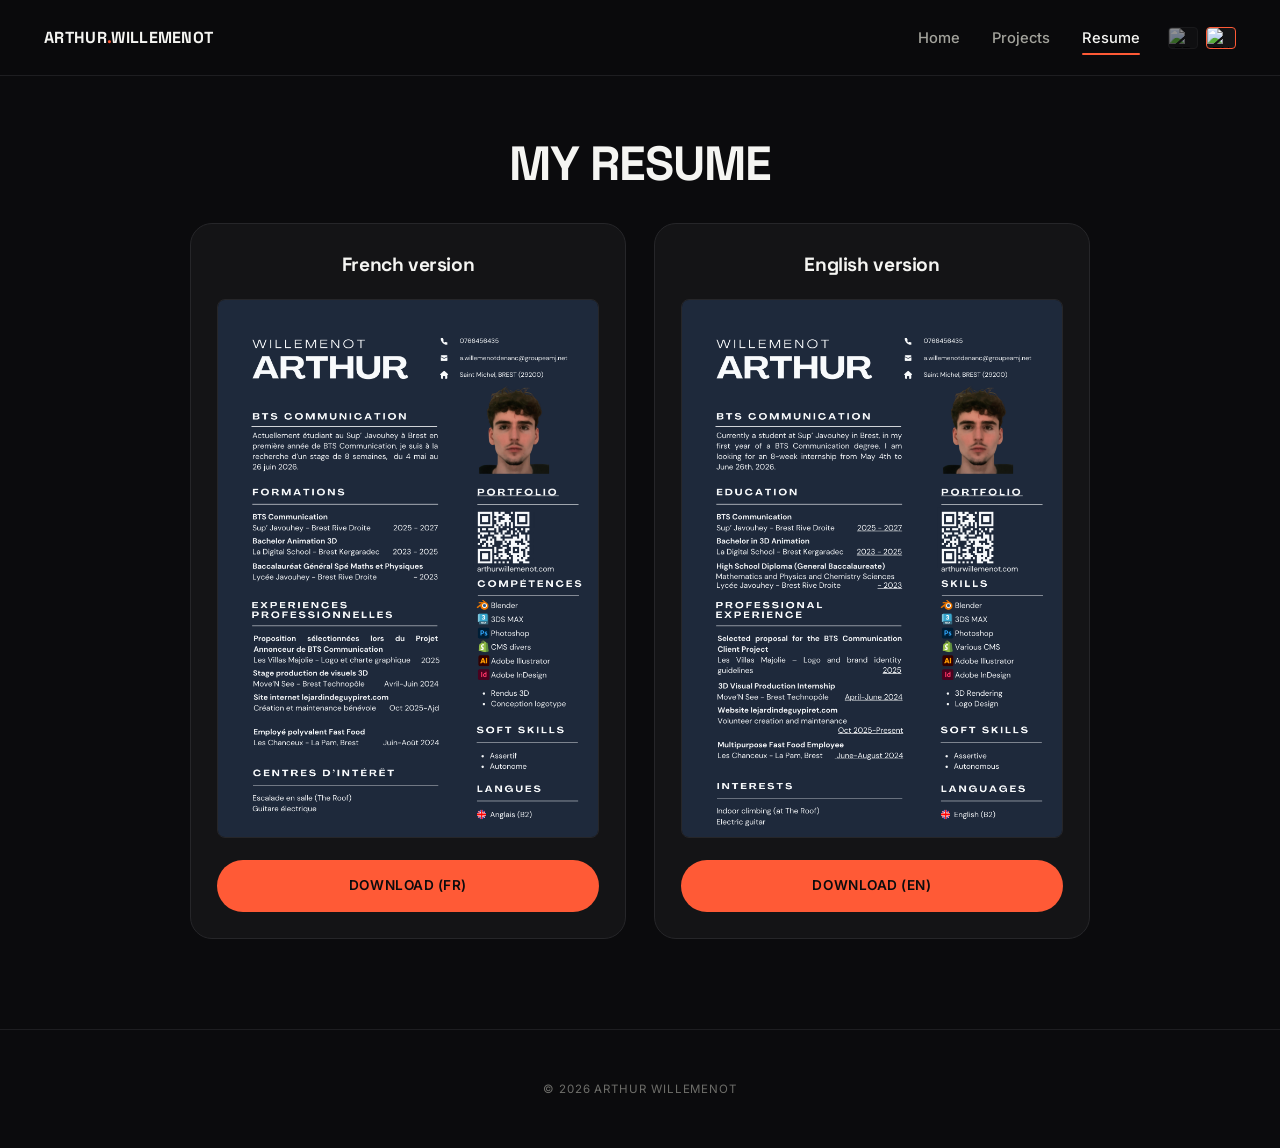
==== cv.html @ 94a475f1 "Rebuild site: new design system, fixed responsiveness, add UNI-XP project Full redesign of the portf" ====
<!DOCTYPE html>
<html lang="fr">
<head>
  <meta charset="UTF-8">
  <meta name="viewport" content="width=device-width, initial-scale=1.0">
  <title>CV — Arthur Willemenot</title>
  <link rel="preconnect" href="https://fonts.googleapis.com">
  <link rel="preconnect" href="https://fonts.gstatic.com" crossorigin>
  <link href="https://fonts.googleapis.com/css2?family=Inter:wght@400;500;600;700&family=Space+Grotesk:wght@500;700&display=swap" rel="stylesheet">
  <link rel="stylesheet" href="assets/css/style.css">
</head>
<body>

  <header class="site-header">
    <div class="container">
      <a href="index.html" class="logo">ARTHUR<span>.</span>WILLEMENOT</a>
      <div class="nav-right">
        <nav class="main-nav">
          <ul>
            <li><a href="index.html" data-key="nav_home">Accueil</a></li>
            <li><a href="index.html#mes-projets" data-key="nav_projects">Projets</a></li>
            <li><a href="cv.html" data-key="nav_cv" class="is-active">Mon CV</a></li>
          </ul>
        </nav>
        <div class="lang-switcher">
          <button class="lang-btn" data-lang="fr" aria-label="Français"><img src="https://flagcdn.com/w40/fr.png" alt="FR"></button>
          <button class="lang-btn" data-lang="en" aria-label="English"><img src="https://flagcdn.com/w40/gb.png" alt="EN"></button>
        </div>
        <button class="menu-toggle" aria-expanded="false" aria-label="Menu">
          <span></span><span></span><span></span>
        </button>
      </div>
    </div>
  </header>
  <div class="nav-scrim"></div>

  <section class="cv-hero">
    <div class="container">
      <h1 data-key="cv_title">Mon Curriculum Vitae</h1>
    </div>
  </section>

  <section class="cv-cards">
    <div class="cv-card">
      <h2 data-key="cv_fr_label">Version française</h2>
      <div class="cv-preview">
        <img src="assets/img/cv/cv-fr.png" alt="Aperçu du CV en français">
      </div>
      <a href="assets/docs/cv-fr.pdf" download class="btn btn-primary">
        <span data-key="cv_dl_fr">Télécharger (FR)</span>
      </a>
    </div>

    <div class="cv-card">
      <h2 data-key="cv_en_label">English version</h2>
      <div class="cv-preview">
        <img src="assets/img/cv/cv-en.png" alt="CV preview in English">
      </div>
      <a href="assets/docs/cv-en.pdf" download class="btn btn-primary">
        <span data-key="cv_dl_en">Download (EN)</span>
      </a>
    </div>
  </section>

  <footer class="site-footer">
    <div class="container">
      <p data-key="footer_text">© 2026 Arthur Willemenot</p>
    </div>
  </footer>

  <script src="assets/js/main.js"></script>
</body>
</html>
---- assets/css/style.css ----
/* ==========================================================================
   Arthur Willemenot — Portfolio
   Design system: dark, editorial, warm accent. Mobile-first.
   ========================================================================== */

:root {
  --bg: #0b0b0d;
  --surface: #141416;
  --surface-2: #1c1c1f;
  --border: #262629;
  --border-soft: #1e1e21;

  --text: #f5f5f2;
  --text-muted: #a3a39c;
  --text-dim: #6e6e6a;

  --accent: #ff5a36;
  --accent-soft: rgba(255, 90, 54, 0.12);
  --accent-border: rgba(255, 90, 54, 0.35);
  --accent-2: #ffd166;

  --radius-sm: 8px;
  --radius-md: 14px;
  --radius-lg: 22px;

  --container: 1240px;
  --header-h: 76px;

  --ease: cubic-bezier(0.16, 1, 0.3, 1);
}

/* --- Reset --- */
* { margin: 0; padding: 0; box-sizing: border-box; }

html {
  scroll-behavior: smooth;
}

body {
  background-color: var(--bg);
  color: var(--text);
  font-family: 'Inter', -apple-system, BlinkMacSystemFont, sans-serif;
  font-size: 16px;
  line-height: 1.6;
  -webkit-font-smoothing: antialiased;
  overflow-x: hidden;
}

img, video { max-width: 100%; display: block; }

a { color: inherit; text-decoration: none; }

ul { list-style: none; }

h1, h2, h3, h4 {
  font-family: 'Space Grotesk', 'Inter', sans-serif;
  font-weight: 700;
  letter-spacing: -0.02em;
}

p { color: var(--text-muted); }

.highlight { color: var(--accent); font-weight: 600; }

::selection { background: var(--accent); color: #0b0b0d; }

::-webkit-scrollbar { width: 10px; }
::-webkit-scrollbar-track { background: var(--bg); }
::-webkit-scrollbar-thumb { background: var(--border); border-radius: 10px; border: 2px solid var(--bg); }
::-webkit-scrollbar-thumb:hover { background: var(--accent); }

.container {
  max-width: var(--container);
  margin: 0 auto;
  padding: 0 24px;
}

.visually-hidden {
  position: absolute;
  width: 1px; height: 1px;
  overflow: hidden;
  clip: rect(0 0 0 0);
  white-space: nowrap;
}

/* ==========================================================================
   Header / Nav
   ========================================================================== */

.site-header {
  position: fixed;
  top: 0; left: 0; right: 0;
  z-index: 200;
  height: var(--header-h);
  display: flex;
  align-items: center;
  background: rgba(11, 11, 13, 0.7);
  backdrop-filter: blur(14px);
  -webkit-backdrop-filter: blur(14px);
  border-bottom: 1px solid var(--border-soft);
}

.site-header .container {
  display: flex;
  align-items: center;
  justify-content: space-between;
  width: 100%;
}

.logo {
  font-family: 'Space Grotesk', sans-serif;
  font-weight: 700;
  font-size: 1rem;
  letter-spacing: 0.02em;
  white-space: nowrap;
}

.logo span { color: var(--accent); }

.nav-right {
  display: flex;
  align-items: center;
  gap: 28px;
}

.main-nav ul {
  display: flex;
  gap: 32px;
}

.main-nav a {
  font-size: 0.92rem;
  font-weight: 500;
  color: var(--text-muted);
  position: relative;
  padding: 4px 0;
  transition: color 0.25s var(--ease);
}

.main-nav a:hover,
.main-nav a.is-active { color: var(--text); }

.main-nav a.is-active::after {
  content: '';
  position: absolute;
  left: 0; right: 0; bottom: -4px;
  height: 2px;
  background: var(--accent);
  border-radius: 2px;
}

.lang-switcher {
  display: flex;
  gap: 8px;
}

.lang-btn {
  width: 30px; height: 22px;
  border-radius: 4px;
  overflow: hidden;
  border: 1.5px solid var(--border);
  background: var(--surface);
  cursor: pointer;
  padding: 0;
  opacity: 0.55;
  transition: all 0.25s var(--ease);
}

.lang-btn img { width: 100%; height: 100%; object-fit: cover; }

.lang-btn:hover { opacity: 0.85; }
.lang-btn.active { opacity: 1; border-color: var(--accent); }

.menu-toggle {
  display: none;
  flex-direction: column;
  justify-content: center;
  gap: 5px;
  width: 32px; height: 32px;
  background: none;
  border: none;
  cursor: pointer;
  z-index: 210;
}

.menu-toggle span {
  display: block;
  width: 100%;
  height: 2px;
  background: var(--text);
  border-radius: 2px;
  transition: transform 0.3s var(--ease), opacity 0.3s var(--ease);
}

.menu-toggle[aria-expanded="true"] span:nth-child(1) { transform: translateY(7px) rotate(45deg); }
.menu-toggle[aria-expanded="true"] span:nth-child(2) { opacity: 0; }
.menu-toggle[aria-expanded="true"] span:nth-child(3) { transform: translateY(-7px) rotate(-45deg); }

@media (max-width: 860px) {
  .menu-toggle { display: flex; }

  .main-nav {
    position: fixed;
    top: 0; right: 0;
    height: 100vh;
    width: min(78vw, 320px);
    background: var(--surface);
    border-left: 1px solid var(--border);
    padding: calc(var(--header-h) + 20px) 32px 32px;
    transform: translateX(100%);
    transition: transform 0.35s var(--ease);
  }

  .main-nav.is-open { transform: translateX(0); }

  .main-nav ul {
    flex-direction: column;
    gap: 24px;
  }

  .main-nav a { font-size: 1.1rem; }

  .nav-scrim {
    position: fixed;
    inset: 0;
    background: rgba(0,0,0,0.5);
    opacity: 0;
    pointer-events: none;
    transition: opacity 0.3s var(--ease);
    z-index: 150;
  }

  .nav-scrim.is-open { opacity: 1; pointer-events: auto; }
}

/* ==========================================================================
   Hero
   ========================================================================== */

.hero {
  min-height: 100svh;
  display: flex;
  flex-direction: column;
  justify-content: center;
  padding: calc(var(--header-h) + 40px) 0 60px;
}

.eyebrow {
  display: inline-flex;
  align-items: center;
  gap: 8px;
  font-size: 0.72rem;
  letter-spacing: 0.12em;
  text-transform: uppercase;
  color: var(--text-muted);
  background: var(--surface);
  border: 1px solid var(--border);
  padding: 7px 14px;
  border-radius: 40px;
  margin-bottom: 28px;
  width: fit-content;
}

.eyebrow .dot {
  width: 6px; height: 6px;
  border-radius: 50%;
  background: var(--accent);
  box-shadow: 0 0 0 3px var(--accent-soft);
}

.hero h1 {
  font-size: clamp(2.8rem, 9vw, 6.5rem);
  line-height: 0.95;
  text-transform: uppercase;
  margin-bottom: 1.5rem;
}

.hero h1 .highlight { color: var(--accent); }

.hero-desc {
  font-size: clamp(1rem, 1.6vw, 1.2rem);
  color: var(--text-muted);
  max-width: 620px;
  margin-bottom: 2.2rem;
}

.hero-actions {
  display: flex;
  flex-wrap: wrap;
  gap: 14px;
}

/* ==========================================================================
   Buttons
   ========================================================================== */

.btn {
  display: inline-flex;
  align-items: center;
  gap: 10px;
  padding: 14px 26px;
  border-radius: 40px;
  font-size: 0.85rem;
  font-weight: 600;
  text-transform: uppercase;
  letter-spacing: 0.04em;
  transition: all 0.3s var(--ease);
  border: 1px solid transparent;
  cursor: pointer;
}

.btn-primary {
  background: var(--accent);
  color: #0b0b0d;
}

.btn-primary:hover {
  transform: translateY(-3px);
  box-shadow: 0 14px 30px rgba(255, 90, 54, 0.3);
}

.btn-ghost {
  background: transparent;
  border-color: var(--border);
  color: var(--text);
}

.btn-ghost:hover {
  border-color: var(--accent);
  color: var(--accent);
  transform: translateY(-3px);
}

/* ==========================================================================
   Section titles
   ========================================================================== */

.section {
  padding: 90px 0;
}

.section-head {
  display: flex;
  align-items: baseline;
  justify-content: space-between;
  gap: 20px;
  margin-bottom: 48px;
  flex-wrap: wrap;
}

.section-title {
  font-size: clamp(1.7rem, 3.2vw, 2.4rem);
  border-left: 4px solid var(--accent);
  padding-left: 18px;
}

.section-sub {
  color: var(--text-dim);
  font-size: 0.9rem;
  max-width: 420px;
}

/* ==========================================================================
   Projects grid (home)
   ========================================================================== */

.projects-grid {
  display: grid;
  grid-template-columns: repeat(12, 1fr);
  gap: 24px;
}

.project-card {
  grid-column: span 12;
  position: relative;
  border-radius: var(--radius-lg);
  overflow: hidden;
  border: 1px solid var(--border);
  background: var(--surface);
  display: flex;
  flex-direction: column;
  transition: transform 0.45s var(--ease), border-color 0.45s var(--ease);
}

@media (min-width: 640px) {
  .project-card { grid-column: span 6; }
  .project-card.is-featured { grid-column: span 12; }
}

@media (min-width: 1000px) {
  .project-card { grid-column: span 4; }
  .project-card.is-featured { grid-column: span 12; }
}

.project-card:hover {
  transform: translateY(-8px);
  border-color: var(--accent-border);
}

.project-card .card-media {
  position: relative;
  height: 220px;
  background-size: cover;
  background-position: center;
  overflow: hidden;
}

.project-card.is-featured .card-media { height: 340px; }

.project-card .card-media::after {
  content: '';
  position: absolute;
  inset: 0;
  background: linear-gradient(180deg, rgba(11,11,13,0) 30%, rgba(11,11,13,0.92) 100%);
}

.project-card .card-media img {
  width: 100%; height: 100%;
  object-fit: cover;
  transition: transform 0.6s var(--ease);
}

.project-card:hover .card-media img { transform: scale(1.06); }

.card-status {
  position: absolute;
  top: 16px; left: 16px;
  z-index: 2;
  font-size: 0.68rem;
  font-weight: 700;
  text-transform: uppercase;
  letter-spacing: 0.08em;
  padding: 6px 12px;
  border-radius: 30px;
  background: rgba(11, 11, 13, 0.65);
  backdrop-filter: blur(6px);
  border: 1px solid rgba(255,255,255,0.12);
}

.card-status.is-new { background: var(--accent); color: #0b0b0d; border-color: transparent; }

.card-body {
  padding: 26px;
  display: flex;
  flex-direction: column;
  gap: 12px;
  flex: 1;
}

.card-title {
  font-size: 1.25rem;
}

.project-card.is-featured .card-title { font-size: 1.7rem; }

.card-desc {
  font-size: 0.92rem;
  color: var(--text-muted);
  flex: 1;
}

.card-tags {
  display: flex;
  flex-wrap: wrap;
  gap: 8px;
  margin-top: auto;
}

.card-tags span {
  font-size: 0.7rem;
  font-weight: 600;
  text-transform: uppercase;
  letter-spacing: 0.04em;
  color: var(--accent);
  background: var(--accent-soft);
  border: 1px solid var(--accent-border);
  padding: 5px 11px;
  border-radius: 30px;
}

/* ==========================================================================
   Skills strip (home)
   ========================================================================== */

.skills-strip {
  display: grid;
  grid-template-columns: repeat(2, 1fr);
  gap: 16px;
}

@media (min-width: 700px) {
  .skills-strip { grid-template-columns: repeat(4, 1fr); }
}

.skill-tile {
  border: 1px solid var(--border);
  background: var(--surface);
  border-radius: var(--radius-md);
  padding: 22px;
}

.skill-tile h4 {
  font-size: 0.95rem;
  margin-bottom: 8px;
}

.skill-tile p {
  font-size: 0.82rem;
  color: var(--text-dim);
}

/* ==========================================================================
   Footer
   ========================================================================== */

.site-footer {
  border-top: 1px solid var(--border-soft);
  padding: 50px 0;
  text-align: center;
}

.site-footer p {
  font-size: 0.72rem;
  letter-spacing: 0.08em;
  text-transform: uppercase;
  color: var(--text-dim);
}

/* ==========================================================================
   Project detail pages
   ========================================================================== */

.back-link {
  display: inline-flex;
  align-items: center;
  gap: 8px;
  font-size: 0.85rem;
  font-weight: 600;
  color: var(--text-muted);
  margin-bottom: 20px;
  transition: color 0.25s var(--ease);
}

.back-link:hover { color: var(--accent); }

.project-hero {
  position: relative;
  min-height: 56vh;
  display: flex;
  flex-direction: column;
  justify-content: flex-end;
  padding: calc(var(--header-h) + 40px) 0 60px;
  overflow: hidden;
}

.project-hero-bg {
  position: absolute;
  inset: 0;
  background-size: cover;
  background-position: center;
  z-index: -2;
}

.project-hero-bg::after {
  content: '';
  position: absolute;
  inset: 0;
  background: linear-gradient(180deg, rgba(11,11,13,0.55) 0%, rgba(11,11,13,0.92) 100%);
  backdrop-filter: blur(2px);
}

.project-hero .container { position: relative; z-index: 2; }

.project-hero h1 {
  font-size: clamp(2.4rem, 7vw, 4.6rem);
  text-transform: uppercase;
  line-height: 0.95;
  margin-bottom: 18px;
}

.project-meta {
  display: flex;
  flex-wrap: wrap;
  gap: 10px;
}

.project-meta span {
  font-size: 0.72rem;
  font-weight: 700;
  text-transform: uppercase;
  letter-spacing: 0.06em;
  padding: 7px 14px;
  border-radius: 30px;
  background: rgba(255, 90, 54, 0.15);
  border: 1px solid var(--accent-border);
  color: var(--accent-2);
}

.report-cta {
  margin-top: 28px;
}

/* content grid */

.detail-grid {
  display: grid;
  grid-template-columns: 1fr;
  gap: 40px;
  align-items: center;
  padding: 56px 0;
  border-bottom: 1px solid var(--border-soft);
}

.detail-grid:last-of-type { border-bottom: none; }

@media (min-width: 900px) {
  .detail-grid { grid-template-columns: 1fr 1fr; gap: 70px; }
  .detail-grid.reverse .detail-text { order: 2; }
  .detail-grid.reverse .detail-media { order: 1; }
}

.detail-text .kicker {
  display: block;
  font-size: 0.75rem;
  font-weight: 700;
  text-transform: uppercase;
  letter-spacing: 0.1em;
  color: var(--accent);
  margin-bottom: 10px;
}

.detail-text h2 {
  font-size: clamp(1.5rem, 3vw, 2.1rem);
  margin-bottom: 18px;
  color: var(--text);
}

.detail-text p, .detail-text li {
  font-size: 1.02rem;
  color: var(--text-muted);
  margin-bottom: 14px;
}

.detail-text ul { margin-bottom: 14px; }
.detail-text li { position: relative; padding-left: 22px; }
.detail-text li::before {
  content: '';
  position: absolute;
  left: 0; top: 10px;
  width: 6px; height: 6px;
  border-radius: 50%;
  background: var(--accent);
}

.detail-conclusion {
  margin-top: 8px;
  padding-top: 16px;
  border-top: 1px solid var(--border-soft);
  font-size: 0.9rem;
  color: var(--text-dim);
  font-style: italic;
}

.detail-media img,
.detail-media video {
  width: 100%;
  border-radius: var(--radius-md);
  border: 1px solid var(--border);
}

.media-frame {
  background: var(--surface);
  border: 1px solid var(--border);
  border-radius: var(--radius-md);
  padding: 20px;
}

.media-frame.tight { padding: 0; overflow: hidden; }

/* --- carousel --- */

.carousel {
  position: relative;
}

.carousel-track {
  display: flex;
  overflow-x: auto;
  scroll-snap-type: x mandatory;
  scroll-behavior: smooth;
  scrollbar-width: none;
  border-radius: var(--radius-md);
}

.carousel-track::-webkit-scrollbar { display: none; }

.carousel-slide {
  flex: 0 0 100%;
  scroll-snap-align: center;
  position: relative;
}

.carousel-slide img { border-radius: var(--radius-md); border: 1px solid var(--border); }

.carousel-badge {
  position: absolute;
  top: 16px; left: 16px;
  background: rgba(11,11,13,0.75);
  backdrop-filter: blur(6px);
  color: var(--text);
  padding: 6px 14px;
  border-radius: 30px;
  font-size: 0.72rem;
  font-weight: 700;
  text-transform: uppercase;
  letter-spacing: 0.06em;
  border: 1px solid rgba(255,255,255,0.15);
  z-index: 3;
}

.carousel-arrow {
  position: absolute;
  top: 50%;
  transform: translateY(-50%);
  width: 40px; height: 40px;
  border-radius: 50%;
  background: rgba(20,20,22,0.8);
  border: 1px solid var(--border);
  color: var(--text);
  display: flex;
  align-items: center;
  justify-content: center;
  font-size: 1.3rem;
  cursor: pointer;
  z-index: 4;
  backdrop-filter: blur(8px);
  transition: all 0.25s var(--ease);
}

.carousel-arrow:hover { background: var(--accent); border-color: var(--accent); color: #0b0b0d; }
.carousel-arrow.prev { left: -14px; }
.carousel-arrow.next { right: -14px; }

@media (max-width: 640px) {
  .carousel-arrow.prev { left: 6px; }
  .carousel-arrow.next { right: 6px; }
}

.carousel-dots {
  display: flex;
  justify-content: center;
  gap: 8px;
  margin-top: 16px;
}

.carousel-dots button {
  width: 7px; height: 7px;
  border-radius: 50%;
  background: var(--border);
  border: none;
  padding: 0;
  cursor: pointer;
  transition: background 0.25s var(--ease), transform 0.25s var(--ease);
}

.carousel-dots button.is-active { background: var(--accent); transform: scale(1.3); }

/* --- gallery grid (simple, non-carousel) --- */

.gallery-grid {
  display: grid;
  grid-template-columns: 1fr;
  gap: 16px;
}

@media (min-width: 700px) {
  .gallery-grid.cols-2 { grid-template-columns: 1fr 1fr; }
  .gallery-grid.cols-3 { grid-template-columns: repeat(3, 1fr); }
}

.gallery-grid img {
  border-radius: var(--radius-md);
  border: 1px solid var(--border);
  width: 100%;
  height: 100%;
  object-fit: cover;
}

.gallery-caption {
  font-size: 0.8rem;
  color: var(--text-dim);
  margin-top: 10px;
  text-align: center;
}

/* --- KPI stat row --- */

.stats-row {
  display: grid;
  grid-template-columns: repeat(2, 1fr);
  gap: 16px;
  margin: 20px 0 40px;
}

@media (min-width: 700px) {
  .stats-row { grid-template-columns: repeat(4, 1fr); }
}

.stat-tile {
  background: var(--surface);
  border: 1px solid var(--border);
  border-radius: var(--radius-md);
  padding: 22px 20px;
  text-align: left;
}

.stat-tile .stat-value {
  font-family: 'Space Grotesk', sans-serif;
  font-size: clamp(1.6rem, 3vw, 2.1rem);
  font-weight: 700;
  color: var(--accent);
  line-height: 1;
  margin-bottom: 8px;
}

.stat-tile .stat-label {
  font-size: 0.78rem;
  color: var(--text-muted);
  line-height: 1.35;
}

/* --- PDF / download block --- */

.doc-card {
  display: flex;
  align-items: center;
  gap: 18px;
  background: var(--surface);
  border: 1px solid var(--border);
  border-radius: var(--radius-md);
  padding: 22px;
}

.doc-card .doc-icon {
  width: 46px; height: 46px;
  flex-shrink: 0;
  border-radius: 10px;
  background: var(--accent-soft);
  border: 1px solid var(--accent-border);
  display: flex;
  align-items: center;
  justify-content: center;
  font-size: 1.3rem;
}

.doc-card .doc-info { flex: 1; }
.doc-card .doc-title { font-size: 0.98rem; font-weight: 600; color: var(--text); margin-bottom: 3px; }
.doc-card .doc-sub { font-size: 0.8rem; color: var(--text-dim); }

.pdf-embed {
  display: none;
}

@media (min-width: 900px) {
  .pdf-embed {
    display: block;
    margin-top: 16px;
    border-radius: var(--radius-md);
    overflow: hidden;
    border: 1px solid var(--border);
  }
  .pdf-embed iframe { width: 100%; height: 480px; border: none; display: block; }
}

/* --- bilan / summary --- */

.bilan {
  max-width: 760px;
  margin: 20px auto 0;
  text-align: center;
  padding-top: 56px;
  border-top: 1px solid var(--border-soft);
}

.bilan h2 {
  font-size: 1.7rem;
  text-transform: uppercase;
  margin-bottom: 18px;
}

.bilan p {
  font-size: 1.05rem;
  color: var(--text-muted);
  line-height: 1.8;
}

/* --- project nav (prev/next) --- */

.project-pager {
  display: grid;
  grid-template-columns: 1fr;
  gap: 16px;
  margin-top: 70px;
  padding-top: 40px;
  border-top: 1px solid var(--border-soft);
}

@media (min-width: 700px) {
  .project-pager { grid-template-columns: 1fr 1fr; }
}

.pager-link {
  border: 1px solid var(--border);
  background: var(--surface);
  border-radius: var(--radius-md);
  padding: 22px 24px;
  transition: all 0.3s var(--ease);
}

.pager-link:hover { border-color: var(--accent-border); transform: translateY(-4px); }

.pager-link .pager-dir {
  font-size: 0.7rem;
  text-transform: uppercase;
  letter-spacing: 0.08em;
  color: var(--text-dim);
  margin-bottom: 6px;
  display: block;
}

.pager-link.next { text-align: right; }

.pager-link .pager-title { font-size: 1.05rem; font-weight: 600; }

/* ==========================================================================
   CV page
   ========================================================================== */

.cv-hero {
  padding: calc(var(--header-h) + 50px) 0 20px;
  text-align: center;
}

.cv-hero h1 {
  font-size: clamp(2rem, 5vw, 3rem);
  text-transform: uppercase;
}

.cv-cards {
  display: grid;
  grid-template-columns: 1fr;
  gap: 28px;
  padding-bottom: 90px;
}

@media (min-width: 760px) {
  .cv-cards { grid-template-columns: 1fr 1fr; max-width: 900px; margin: 0 auto; }
}

.cv-card {
  background: var(--surface);
  border: 1px solid var(--border);
  border-radius: var(--radius-lg);
  padding: 26px;
  display: flex;
  flex-direction: column;
  align-items: center;
  text-align: center;
}

.cv-card h2 { font-size: 1.2rem; margin-bottom: 18px; }

.cv-preview {
  width: 100%;
  border-radius: var(--radius-sm);
  overflow: hidden;
  border: 1px solid var(--border);
  margin-bottom: 22px;
}

.cv-card .btn { width: 100%; justify-content: center; }
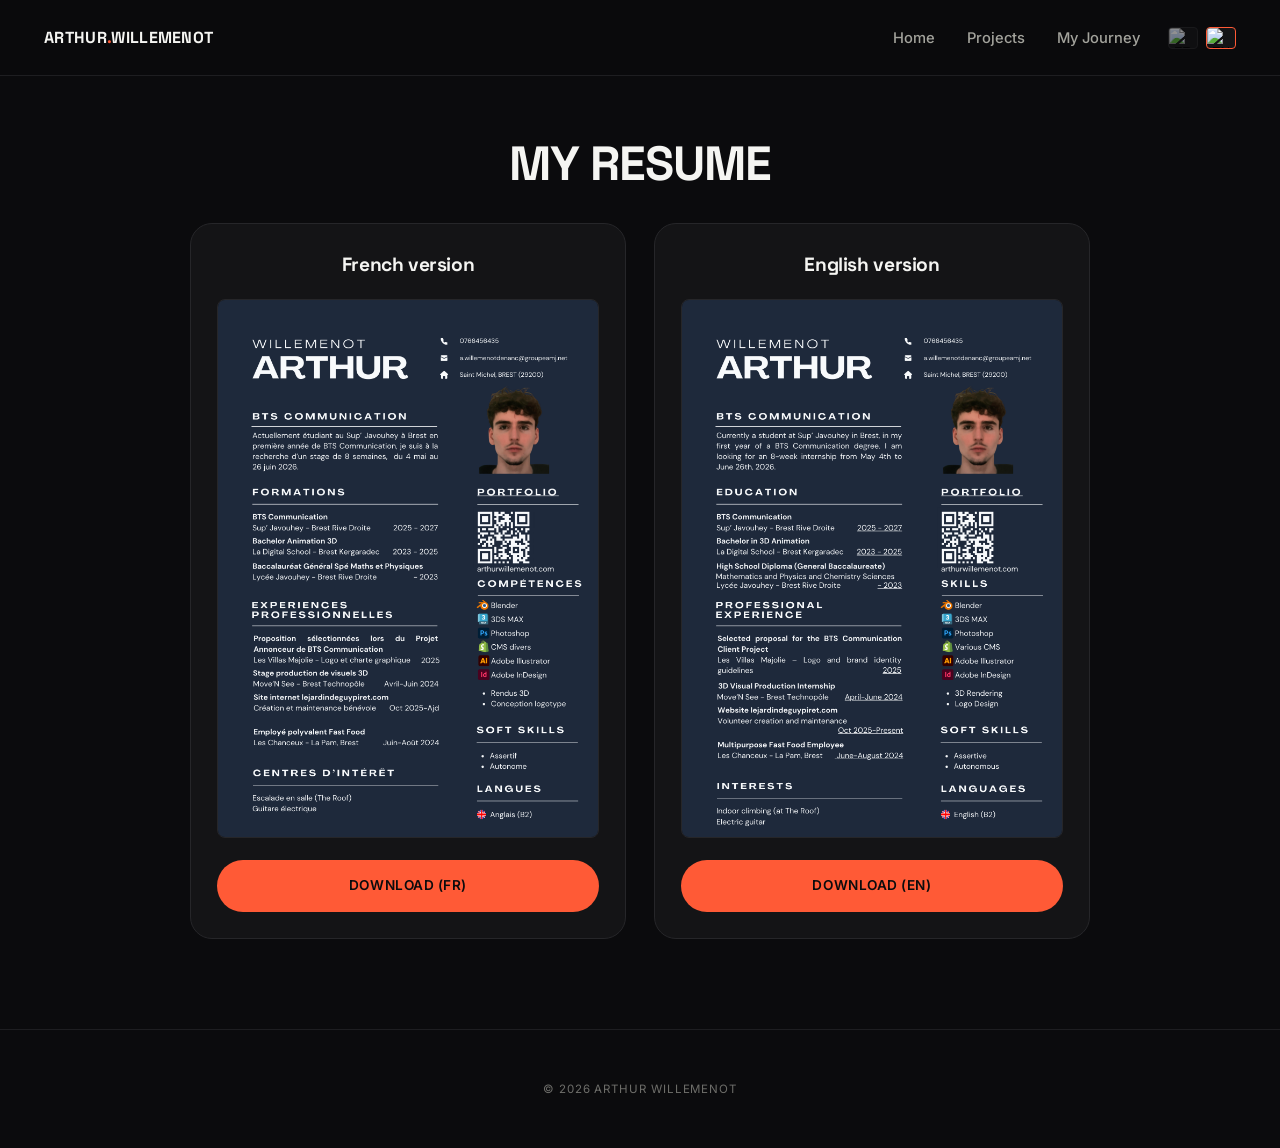
==== commit c9c81d11: "Replace "Mon CV" nav item with a "Mon Parcours" timeline page Adds parcours.html: a vertical timelin" ====
--- a/cv.html
+++ b/cv.html
@@ -19,7 +19,7 @@
           <ul>
             <li><a href="index.html" data-key="nav_home">Accueil</a></li>
             <li><a href="index.html#mes-projets" data-key="nav_projects">Projets</a></li>
-            <li><a href="cv.html" data-key="nav_cv" class="is-active">Mon CV</a></li>
+            <li><a href="parcours.html" data-key="nav_parcours">Mon Parcours</a></li>
           </ul>
         </nav>
         <div class="lang-switcher">
--- a/assets/css/style.css
+++ b/assets/css/style.css
@@ -489,7 +489,7 @@
 }
 
 @media (min-width: 700px) {
-  .skills-strip { grid-template-columns: repeat(4, 1fr); }
+  .skills-strip { grid-template-columns: repeat(auto-fit, minmax(220px, 1fr)); }
 }
 
 .skill-tile {
@@ -979,3 +979,134 @@
 }
 
 .cv-card .btn { width: 100%; justify-content: center; }
+
+/* ==========================================================================
+   Parcours (timeline)
+   ========================================================================== */
+
+.parcours-hero {
+  padding: calc(var(--header-h) + 50px) 0 20px;
+  max-width: 700px;
+}
+
+.parcours-hero h1 {
+  font-size: clamp(2rem, 5vw, 3rem);
+  text-transform: uppercase;
+  margin-bottom: 16px;
+}
+
+.parcours-hero p {
+  font-size: 1.05rem;
+  color: var(--text-muted);
+}
+
+.timeline {
+  position: relative;
+  max-width: 760px;
+  padding: 60px 0 40px 36px;
+}
+
+.timeline::before {
+  content: '';
+  position: absolute;
+  left: 7px;
+  top: 8px;
+  bottom: 8px;
+  width: 2px;
+  background: var(--border);
+}
+
+.timeline-item {
+  position: relative;
+  padding-bottom: 44px;
+}
+
+.timeline-item:last-child { padding-bottom: 0; }
+
+.timeline-dot {
+  position: absolute;
+  left: -36px;
+  top: 6px;
+  width: 14px;
+  height: 14px;
+  border-radius: 50%;
+  background: var(--bg);
+  border: 2px solid var(--border);
+  z-index: 2;
+}
+
+.timeline-item.is-highlight .timeline-dot {
+  background: var(--accent);
+  border-color: var(--accent);
+}
+
+.timeline-item.is-now .timeline-dot {
+  background: var(--bg);
+  border-color: var(--accent);
+  box-shadow: 0 0 0 4px var(--accent-soft);
+}
+
+.timeline-date {
+  font-size: 0.72rem;
+  font-weight: 700;
+  text-transform: uppercase;
+  letter-spacing: 0.08em;
+  color: var(--accent);
+  margin-bottom: 8px;
+}
+
+.timeline-card {
+  background: var(--surface);
+  border: 1px solid var(--border);
+  border-radius: var(--radius-md);
+  padding: 22px 24px;
+}
+
+.timeline-item.is-highlight .timeline-card { border-color: var(--accent-border); }
+
+.timeline-card h3 {
+  font-size: 1.1rem;
+  color: var(--text);
+  margin-bottom: 8px;
+}
+
+.timeline-card p {
+  font-size: 0.95rem;
+  color: var(--text-muted);
+}
+
+.timeline-project-link {
+  display: inline-flex;
+  align-items: center;
+  gap: 8px;
+  margin-top: 14px;
+  font-size: 0.85rem;
+  font-weight: 600;
+  color: var(--accent);
+}
+
+.timeline-project-link::after { content: '→'; transition: transform 0.25s var(--ease); }
+.timeline-project-link:hover::after { transform: translateX(4px); }
+
+.parcours-cta {
+  max-width: 760px;
+  margin: 20px 0 90px 36px;
+  background: var(--surface);
+  border: 1px solid var(--border);
+  border-radius: var(--radius-lg);
+  padding: 32px;
+  display: flex;
+  flex-wrap: wrap;
+  align-items: center;
+  justify-content: space-between;
+  gap: 20px;
+}
+
+.parcours-cta h3 { font-size: 1.2rem; margin-bottom: 6px; }
+.parcours-cta p { font-size: 0.9rem; color: var(--text-muted); max-width: 420px; }
+
+@media (max-width: 640px) {
+  .timeline { padding-left: 28px; }
+  .timeline-dot { left: -28px; }
+  .parcours-cta { margin-left: 0; }
+}
